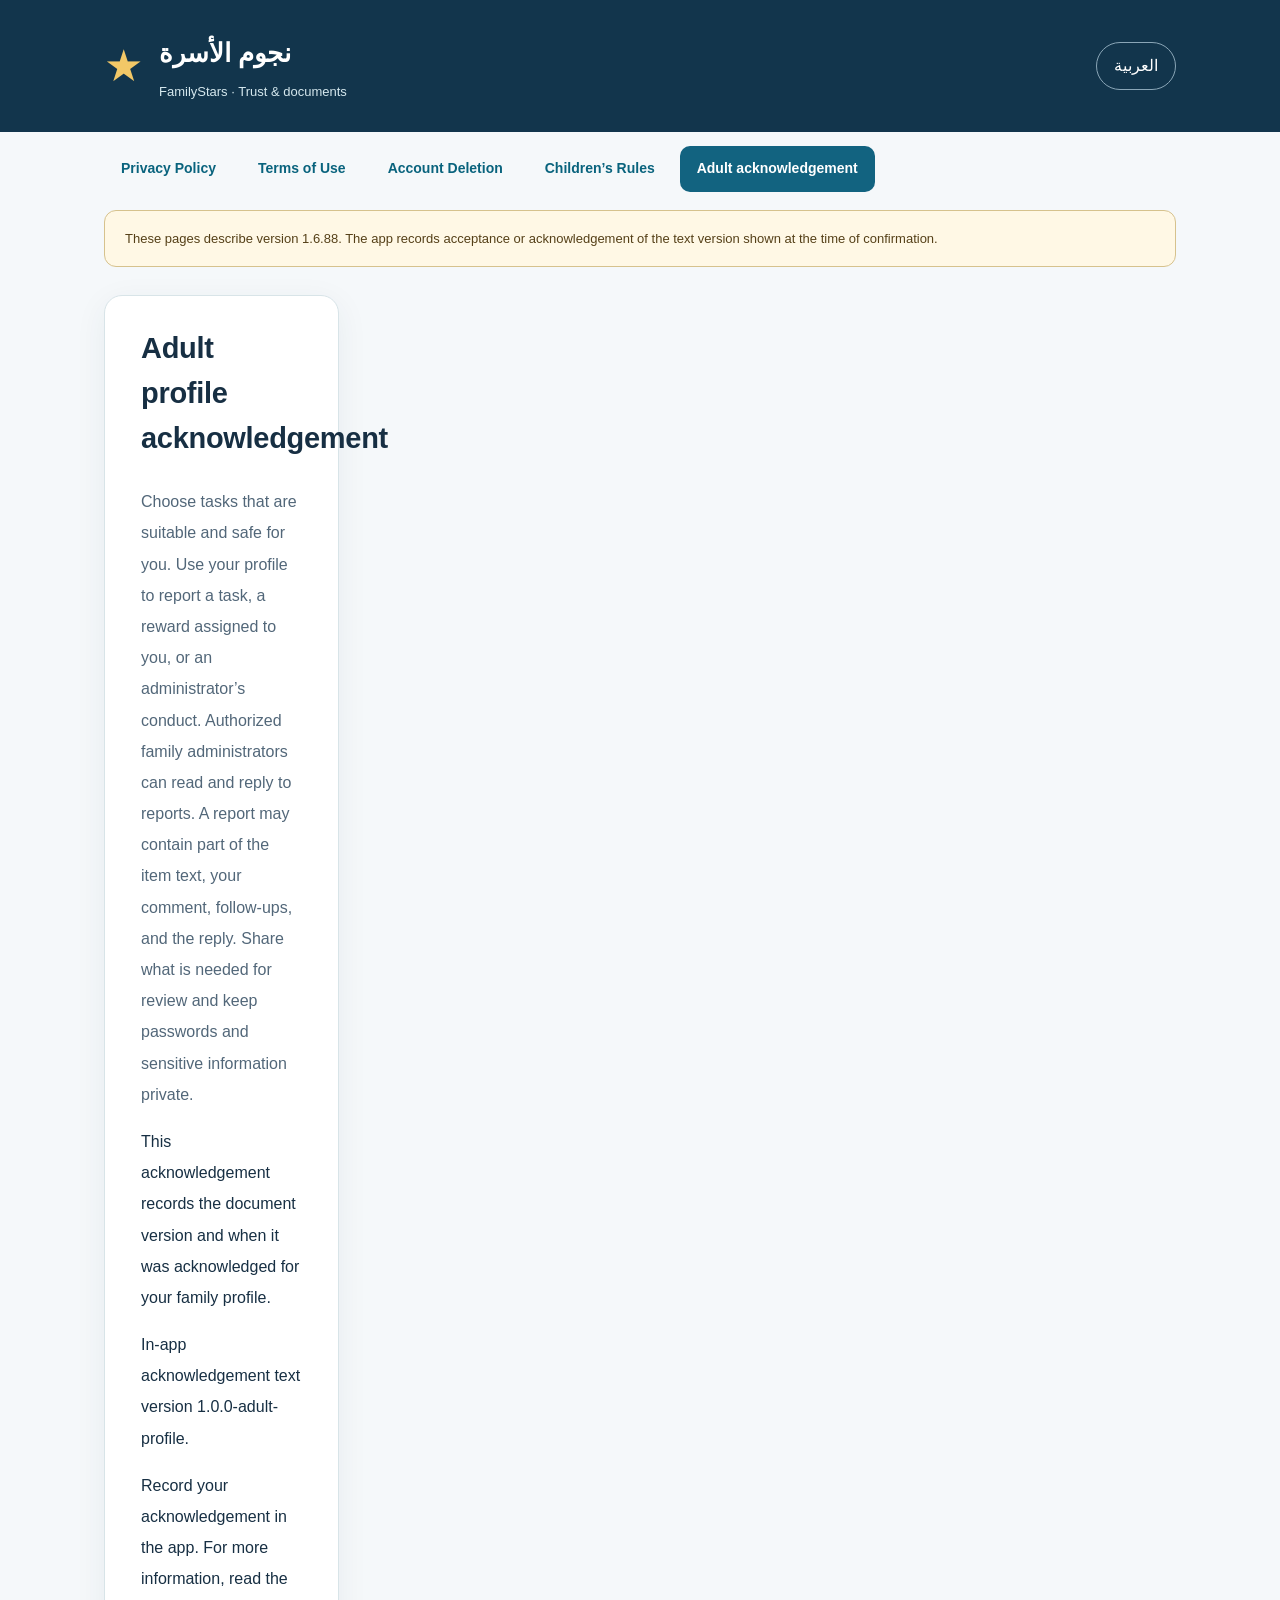
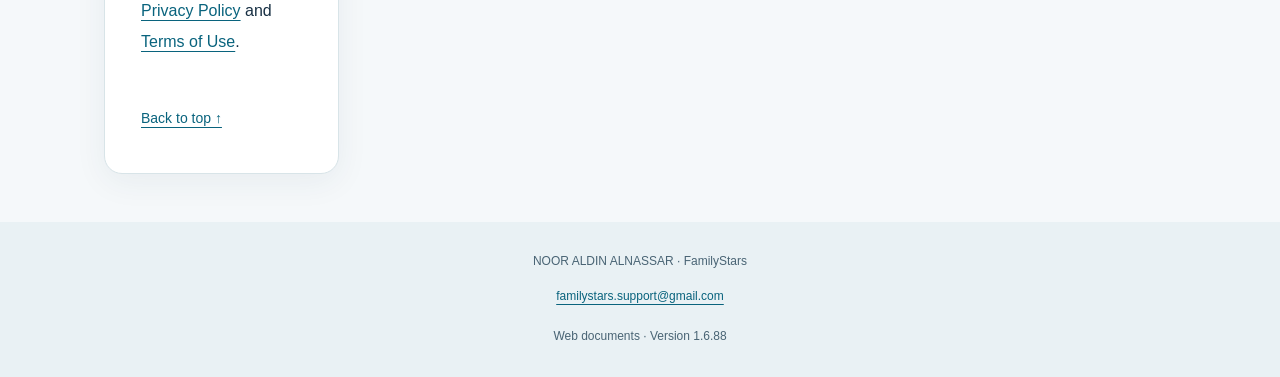
==== adult-profile-en.html @ 3235ba14 "Add files via upload Update privacy and usage pages for 1.6.88" ====
<!doctype html>
<html lang="en" dir="ltr">
<head>
<meta charset="utf-8">
<meta name="viewport" content="width=device-width, initial-scale=1">
<meta name="robots" content="noindex,nofollow">
<meta name="referrer" content="no-referrer">
<meta http-equiv="Content-Security-Policy" content="default-src 'none'; style-src 'self'; img-src 'self'; base-uri 'none'; form-action 'none'; object-src 'none'">
<meta name="description" content="Adult profile acknowledgement | FamilyStars">
<title>Adult profile acknowledgement | FamilyStars</title>
<link rel="stylesheet" href="styles.css">
</head>
<body>
<a class="skip" href="#main">Skip to content</a>
<header class="masthead"><div class="header-inner">
<div class="brand"><span class="star" aria-hidden="true">★</span><div><span class="brand-title">نجوم الأسرة</span><span class="brand-sub" lang="en" dir="ltr">FamilyStars · Trust & documents</span></div></div>
<a class="language" href="adult-profile.html" lang="ar" hreflang="ar">العربية</a>
</div></header>
<nav class="navigation" aria-label="Pages"><a href="index-en.html">Privacy Policy</a><a href="terms-en.html">Terms of Use</a><a href="delete-account-en.html">Account Deletion</a><a href="kids-en.html">Children’s Rules</a><a href="adult-profile-en.html" aria-current="page">Adult acknowledgement</a></nav>
<div class="review-note"><span>These pages describe version 1.6.88. The app records acceptance or acknowledgement of the text version shown at the time of confirmation.</span></div>
<div class="layout">
<main id="main" tabindex="-1"><article><h1 id="section-1">Adult profile acknowledgement</h1>
<p>Choose tasks that are suitable and safe for you. Use your profile to report a task, a reward assigned to you, or an administrator’s conduct. Authorized family administrators can read and reply to reports. A report may contain part of the item text, your comment, follow-ups, and the reply. Share what is needed for review and keep passwords and sensitive information private.</p>
<p>This acknowledgement records the document version and when it was acknowledged for your family profile.</p>
<p>In-app acknowledgement text version <bdi>1.0.0-adult-profile</bdi>.</p>
<p>Record your acknowledgement in the app. For more information, read the <a href="index-en.html">Privacy Policy</a> and <a href="terms-en.html">Terms of Use</a>.</p>
</article><a class="back-top" href="#main">Back to top ↑</a></main></div>
<footer><p><bdi>NOOR ALDIN ALNASSAR</bdi> · <bdi>FamilyStars</bdi></p><p><a href="mailto:familystars.support@gmail.com" dir="ltr">familystars.support@gmail.com</a></p><p>Web documents · Version 1.6.88</p></footer>
</body></html>
---- styles.css ----
:root{color-scheme:light;--ink:#172f43;--muted:#526779;--blue:#126380;--pale:#edf5f5;--line:#d8e4e8;--gold:#f2c867}
*{box-sizing:border-box}html{scroll-behavior:smooth;scroll-padding-top:24px}body{margin:0;background:#f5f8fa;color:var(--ink);font-family:Tahoma,Arial,sans-serif;font-size:16px;line-height:1.95}a{color:#09637d;text-decoration-thickness:1px;text-underline-offset:4px;overflow-wrap:anywhere}a:hover{color:#103a58}a:focus-visible{outline:3px solid #b27d07;outline-offset:4px;border-radius:3px}.skip{position:absolute;top:-200px;background:#fff;padding:12px;z-index:9}.skip:focus{top:8px;inset-inline-start:12px}.masthead{background:#12354c;color:#fff}.header-inner{max-width:1120px;margin:auto;display:flex;justify-content:space-between;align-items:center;padding:28px 24px;gap:16px}.brand{display:flex;align-items:center;gap:16px}.star{color:var(--gold);font-size:44px;line-height:1}.brand-title{display:block;font-weight:700;font-size:26px}.brand-sub{display:block;font-size:13px;color:#d5e8ee}.language{color:#fff;border:1px solid #8aa6b7;border-radius:24px;min-width:80px;min-height:44px;padding:7px 17px;text-align:center;text-decoration:none}.language:hover{background:#24495f;color:#fff}.navigation{max-width:1120px;margin:auto;padding:14px 24px;display:flex;flex-wrap:wrap;gap:8px}.navigation a{display:flex;align-items:center;justify-content:center;min-height:46px;padding:7px 17px;border-radius:10px;text-decoration:none;font-size:14px;font-weight:700}.navigation a[aria-current=page]{background:var(--blue);color:#fff}.navigation a:not([aria-current]):hover{background:#e2eef2}.review-note{max-width:1072px;margin:4px auto 28px;display:flex;align-items:baseline;gap:14px;padding:15px 20px;border:1px solid #d6c28d;background:#fff8e5;border-radius:12px;font-size:13px;color:#554018}.review-note strong{white-space:nowrap}.layout{max-width:1120px;margin:auto;padding:0 24px 48px;display:grid;grid-template-columns:235px minmax(0,1fr);gap:28px;align-items:start}.toc{position:sticky;top:24px;font-size:13px}.toc p{font-weight:700;margin:0 0 12px}.toc ol{list-style:none;padding:0;margin:0;border-inline-start:2px solid var(--line)}.toc li a{display:block;padding:7px 14px;text-decoration:none;min-height:42px;line-height:1.7}.toc li a:hover{background:#e4eef2}main{min-width:0;background:#fff;border:1px solid var(--line);border-radius:18px;padding:30px 36px;box-shadow:0 8px 32px #183c5010}h1{font-size:29px;line-height:1.55;margin:0 0 25px;letter-spacing:-.3px}h2,h3{color:#174c68;margin-top:38px;line-height:1.65;font-size:20px}h3{font-size:19px}p{margin:16px 0}ul,ol{padding-inline-start:25px}li{margin:9px 0;padding-inline-start:4px}strong{font-weight:700}article>p:first-of-type{color:var(--muted)}article a[href^="mailto:"]{direction:ltr;unicode-bidi:isolate;display:inline-block;font-size:.94em}code{font-family:monospace;overflow-wrap:anywhere}hr{border:0;border-top:1px solid var(--line);margin:28px 0}.back-top{display:inline-block;margin-top:26px;padding:6px 0;min-height:44px;font-size:14px}footer{text-align:center;padding:24px;background:#e9f1f4;color:#496474;font-size:12px}footer p{margin:4px 0}footer a{display:inline-block;min-height:44px;padding-top:8px}
@media(max-width:820px){.layout{display:block;max-width:760px}.layout aside{display:none}.review-note{margin-inline:24px}.navigation{gap:4px}.navigation a{flex:1 1 40%;padding:7px 10px}.header-inner{padding-block:22px}h1{font-size:25px}main{padding:25px}}
@media(max-width:420px){body{font-size:15px}.header-inner{padding-inline:16px;gap:10px}.brand{gap:10px}.brand-title{font-size:21px}.brand-sub{font-size:11px}.star{font-size:35px}.language{font-size:13px;min-width:70px;padding-inline:11px}.navigation{padding-inline:12px}.review-note{display:block;margin:0 14px 18px;padding:12px 16px}.review-note strong{display:block;margin-bottom:4px}.layout{padding-inline:12px}main{padding:22px 18px;border-radius:12px}h1{font-size:23px}h2,h3{font-size:18px}}
@media(prefers-reduced-motion:reduce){html{scroll-behavior:auto}}
@media print{body{background:#fff;font-size:11pt;color:#111}.masthead,.navigation,aside,.back-top,.skip{display:none}.layout{display:block;padding:0;max-width:none}main{box-shadow:none;border:0;padding:0}.review-note{margin:0 0 18px;border:1px solid #777}a{color:#111}h2,h3{break-after:avoid}p,li{orphans:3;widows:3}footer{background:none;border-top:1px solid #aaa}}
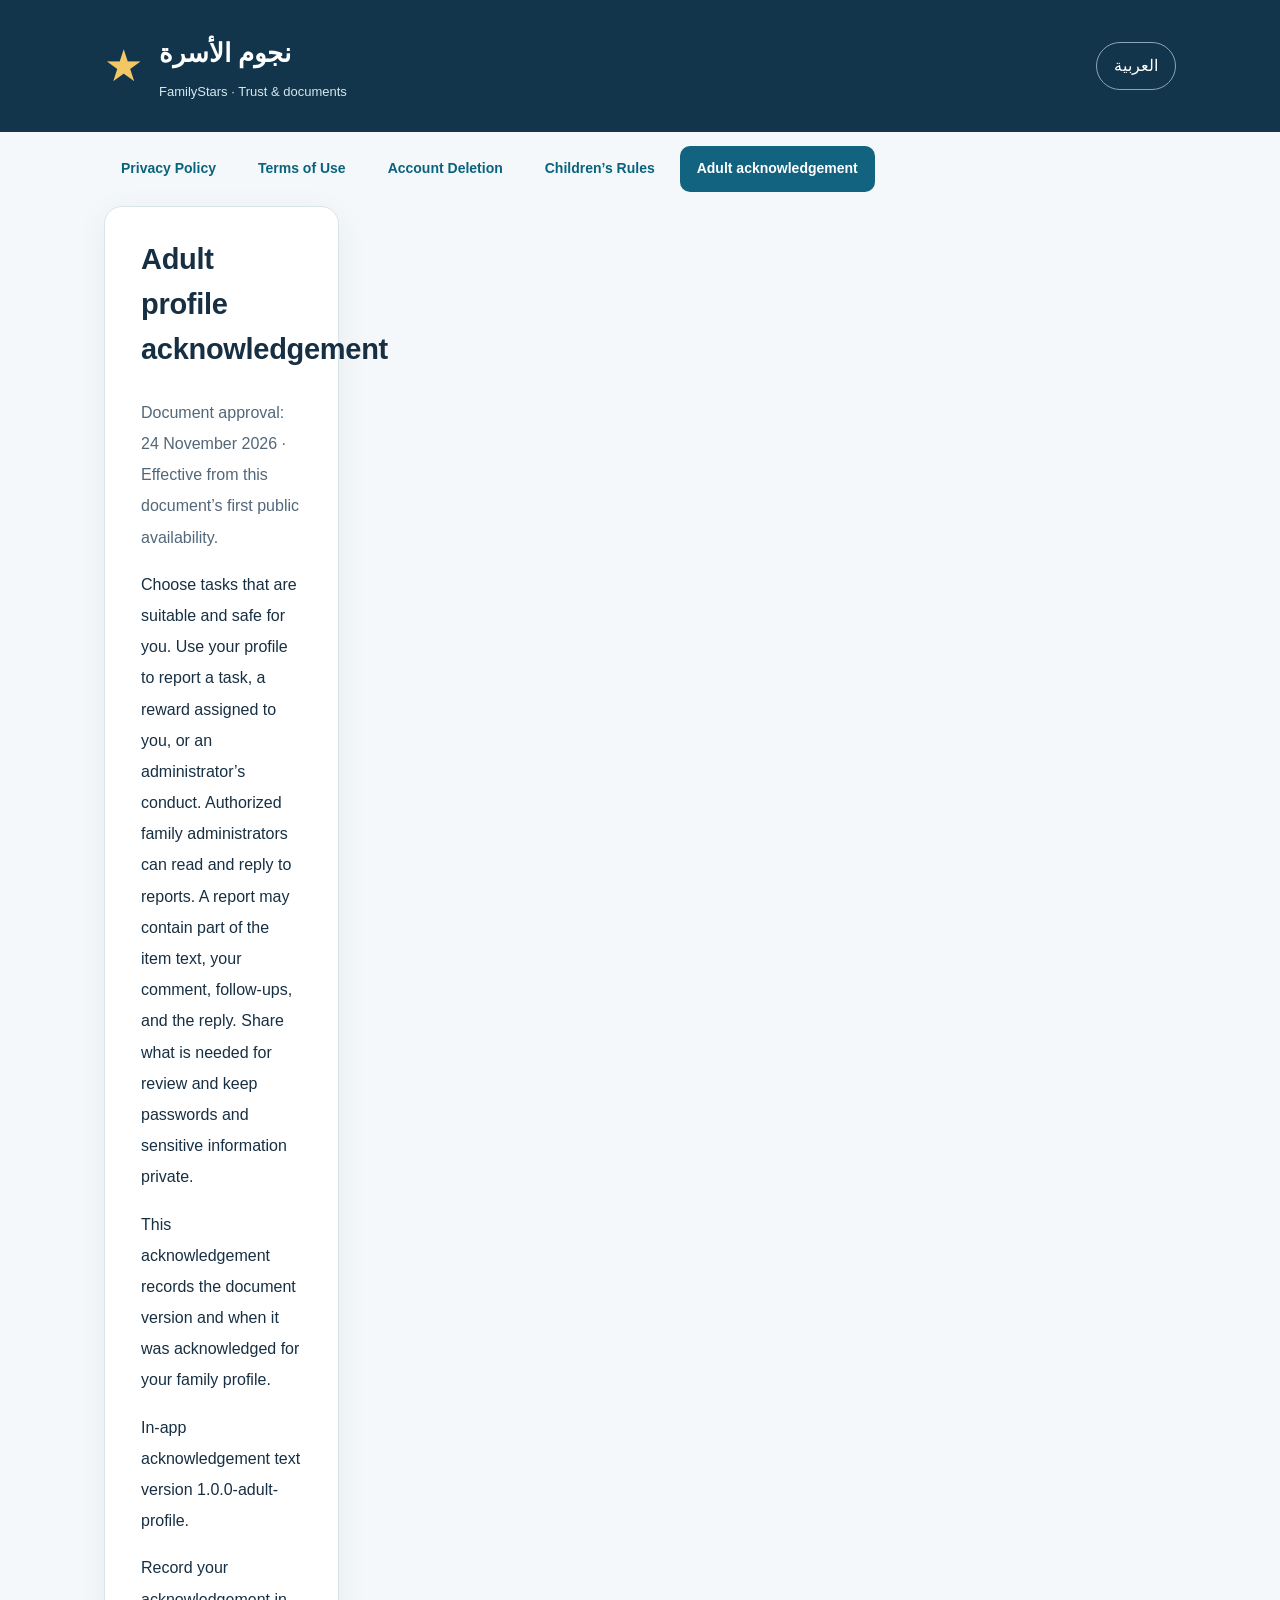
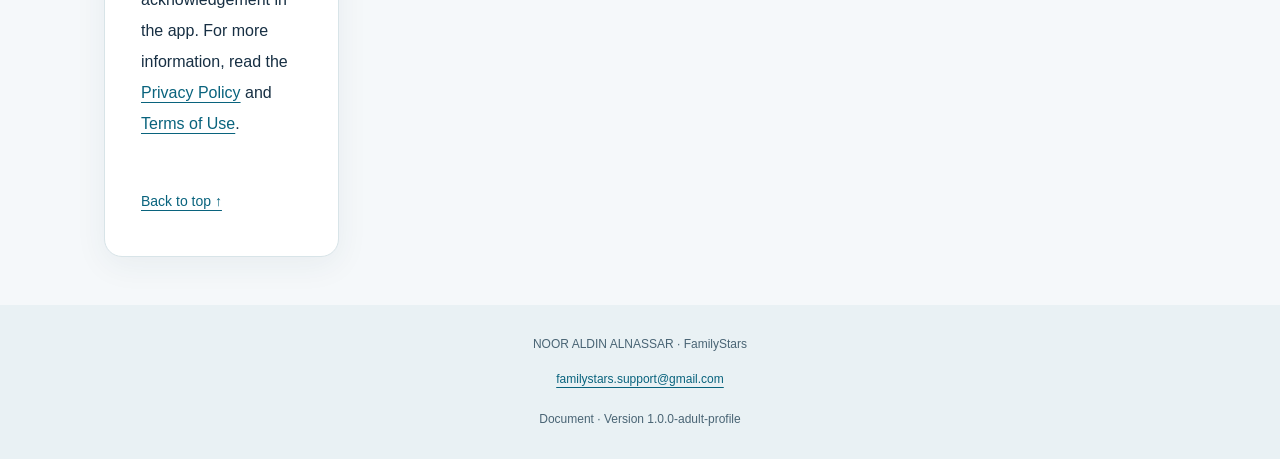
==== commit 89e57bb8: "Add files via upload Update FamilyStars Privacy and Usage" ====
--- a/adult-profile-en.html
+++ b/adult-profile-en.html
@@ -3,7 +3,6 @@
 <head>
 <meta charset="utf-8">
 <meta name="viewport" content="width=device-width, initial-scale=1">
-<meta name="robots" content="noindex,nofollow">
 <meta name="referrer" content="no-referrer">
 <meta http-equiv="Content-Security-Policy" content="default-src 'none'; style-src 'self'; img-src 'self'; base-uri 'none'; form-action 'none'; object-src 'none'">
 <meta name="description" content="Adult profile acknowledgement | FamilyStars">
@@ -17,13 +16,13 @@
 <a class="language" href="adult-profile.html" lang="ar" hreflang="ar">العربية</a>
 </div></header>
 <nav class="navigation" aria-label="Pages"><a href="index-en.html">Privacy Policy</a><a href="terms-en.html">Terms of Use</a><a href="delete-account-en.html">Account Deletion</a><a href="kids-en.html">Children’s Rules</a><a href="adult-profile-en.html" aria-current="page">Adult acknowledgement</a></nav>
-<div class="review-note"><span>These pages describe version 1.6.88. The app records acceptance or acknowledgement of the text version shown at the time of confirmation.</span></div>
 <div class="layout">
 <main id="main" tabindex="-1"><article><h1 id="section-1">Adult profile acknowledgement</h1>
+<p class="document-dates">Document approval: <time datetime="2026-11-24">24 November 2026</time> · <span data-effective-date>Effective from this document’s first public availability.</span></p>
 <p>Choose tasks that are suitable and safe for you. Use your profile to report a task, a reward assigned to you, or an administrator’s conduct. Authorized family administrators can read and reply to reports. A report may contain part of the item text, your comment, follow-ups, and the reply. Share what is needed for review and keep passwords and sensitive information private.</p>
 <p>This acknowledgement records the document version and when it was acknowledged for your family profile.</p>
 <p>In-app acknowledgement text version <bdi>1.0.0-adult-profile</bdi>.</p>
 <p>Record your acknowledgement in the app. For more information, read the <a href="index-en.html">Privacy Policy</a> and <a href="terms-en.html">Terms of Use</a>.</p>
 </article><a class="back-top" href="#main">Back to top ↑</a></main></div>
-<footer><p><bdi>NOOR ALDIN ALNASSAR</bdi> · <bdi>FamilyStars</bdi></p><p><a href="mailto:familystars.support@gmail.com" dir="ltr">familystars.support@gmail.com</a></p><p>Web documents · Version 1.6.88</p></footer>
+<footer><p><bdi>NOOR ALDIN ALNASSAR</bdi> · <bdi>FamilyStars</bdi></p><p><a href="mailto:familystars.support@gmail.com" dir="ltr">familystars.support@gmail.com</a></p><p>Document · Version 1.0.0-adult-profile</p></footer>
 </body></html>
